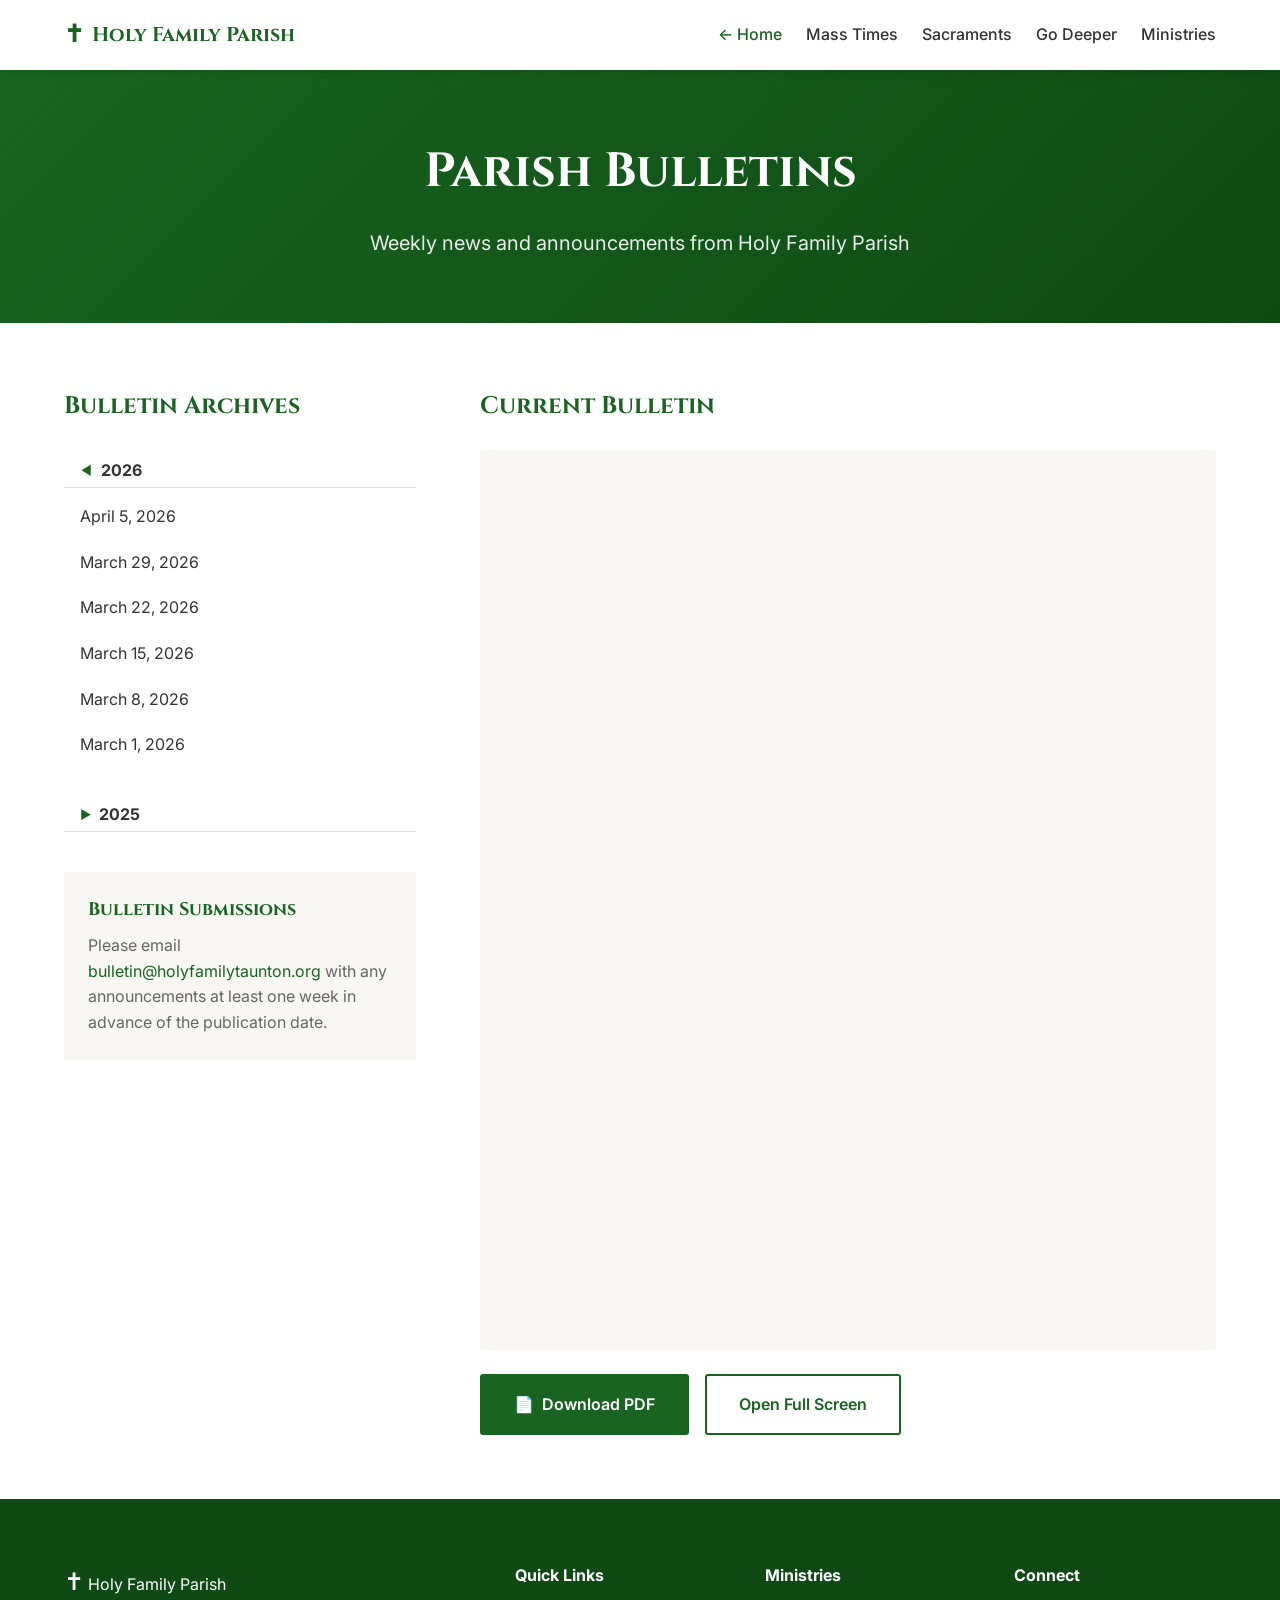
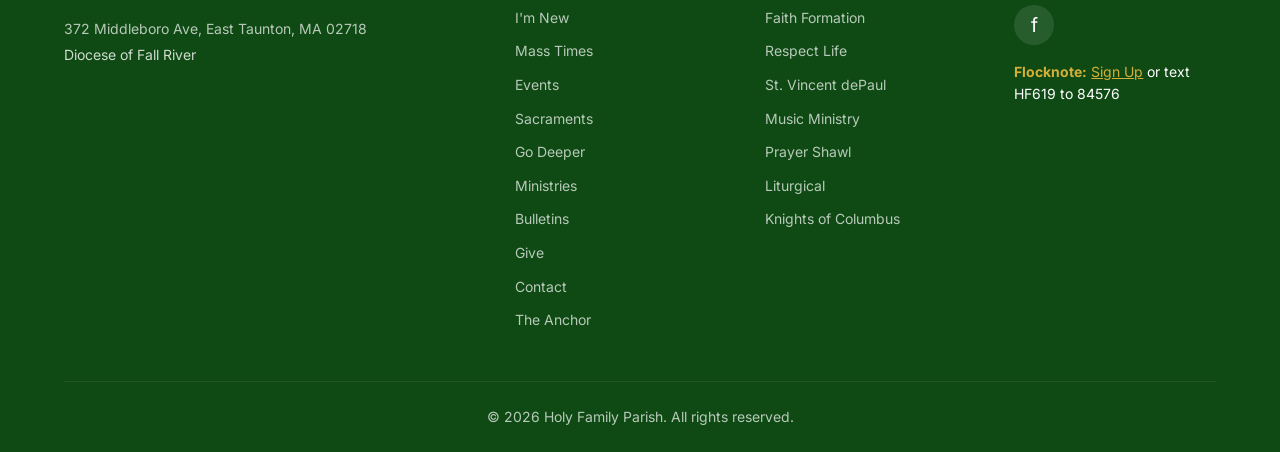
==== pages/bulletins.html @ 8a1aaecc "Initial commit: Holy Family Parish website - Static site with components and pages structure - Build" ====
<!DOCTYPE html>
<html lang="en">
<head>
    <meta charset="UTF-8">
    <meta name="viewport" content="width=device-width, initial-scale=1.0">
    <title>Bulletins - Holy Family Parish</title>
    <link rel="stylesheet" href="../styles.css">
    <link rel="preconnect" href="https://fonts.googleapis.com">
    <link rel="preconnect" href="https://fonts.gstatic.com" crossorigin>
    <link href="https://fonts.googleapis.com/css2?family=Inter:wght@400;500;600;700&family=Cinzel:wght@400;500;600;700&family=Playfair+Display:wght@600;700&display=swap" rel="stylesheet">
</head>
<body>
    <!-- Navigation -->
    <header class="header">
        <nav class="nav container">
            <a href="../index.html" class="logo">
                <span class="logo-icon">&#10013;</span>
                <span class="logo-text">Holy Family Parish</span>
            </a>
            <button class="mobile-menu-btn" aria-label="Toggle menu">
                <span></span>
                <span></span>
                <span></span>
            </button>
            <ul class="nav-links">
                <li><a href="../index.html" class="nav-home-link">&#8592; Home</a></li>
                <li><a href="../index.html#mass-times">Mass Times</a></li>
                <li><a href="sacraments.html">Sacraments</a></li>
                <li><a href="go-deeper.html">Go Deeper</a></li>
                <li><a href="ministries.html">Ministries</a></li>
            </ul>
        </nav>
    </header>

    <!-- Page Header -->
    <section class="page-header">
        <div class="container">
            <h1>Parish Bulletins</h1>
            <p>Weekly news and announcements from Holy Family Parish</p>
        </div>
    </section>

    <!-- Bulletins Section -->
    <section class="bulletins-section section">
        <div class="container">
            <div class="bulletins-layout">
                <div class="bulletins-list">
                    <h2>Bulletin Archives</h2>
                    <div class="bulletin-year-group">
                        <h3 class="bulletin-year-header" data-year="2026">
                            <span class="toggle-icon">&#9660;</span>
                            2026
                        </h3>
                        <ul class="bulletin-links">
                            <li><a href="https://files.ecatholic.com/14093/bulletins/20260405.pdf" target="_blank" rel="noopener">April 5, 2026</a></li>
                            <li><a href="https://files.ecatholic.com/14093/bulletins/20260329.pdf" target="_blank" rel="noopener">March 29, 2026</a></li>
                            <li><a href="https://files.ecatholic.com/14093/bulletins/20260322.pdf" target="_blank" rel="noopener">March 22, 2026</a></li>
                            <li><a href="https://files.ecatholic.com/14093/bulletins/20260315.pdf" target="_blank" rel="noopener">March 15, 2026</a></li>
                            <li><a href="https://files.ecatholic.com/14093/bulletins/20260308.pdf" target="_blank" rel="noopener">March 8, 2026</a></li>
                            <li><a href="https://files.ecatholic.com/14093/bulletins/20260301.pdf" target="_blank" rel="noopener">March 1, 2026</a></li>
                        </ul>
                    </div>
                    <div class="bulletin-year-group collapsed">
                        <h3 class="bulletin-year-header" data-year="2025">
                            <span class="toggle-icon">&#9654;</span>
                            2025
                        </h3>
                        <ul class="bulletin-links">
                            <li><a href="https://files.ecatholic.com/14093/bulletins/20251228.pdf" target="_blank" rel="noopener">December 28, 2025</a></li>
                            <li><a href="https://files.ecatholic.com/14093/bulletins/20251221.pdf" target="_blank" rel="noopener">December 21, 2025</a></li>
                            <li><a href="https://files.ecatholic.com/14093/bulletins/20251214.pdf" target="_blank" rel="noopener">December 14, 2025</a></li>
                            <li><a href="https://files.ecatholic.com/14093/bulletins/20251207.pdf" target="_blank" rel="noopener">December 7, 2025</a></li>
                            <li><a href="https://files.ecatholic.com/14093/bulletins/20251130.pdf" target="_blank" rel="noopener">November 30, 2025</a></li>
                            <li><a href="https://files.ecatholic.com/14093/bulletins/20251123.pdf" target="_blank" rel="noopener">November 23, 2025</a></li>
                            <li><a href="https://files.ecatholic.com/14093/bulletins/20251116.pdf" target="_blank" rel="noopener">November 16, 2025</a></li>
                            <li><a href="https://files.ecatholic.com/14093/bulletins/20251109.pdf" target="_blank" rel="noopener">November 9, 2025</a></li>
                            <li><a href="https://files.ecatholic.com/14093/bulletins/20251102.pdf" target="_blank" rel="noopener">November 2, 2025</a></li>
                            <li><a href="https://files.ecatholic.com/14093/bulletins/20251026.pdf" target="_blank" rel="noopener">October 26, 2025</a></li>
                            <li><a href="https://files.ecatholic.com/14093/bulletins/20251019.pdf" target="_blank" rel="noopener">October 19, 2025</a></li>
                            <li><a href="https://files.ecatholic.com/14093/bulletins/20251012.pdf" target="_blank" rel="noopener">October 12, 2025</a></li>
                            <li><a href="https://files.ecatholic.com/14093/bulletins/20251005.pdf" target="_blank" rel="noopener">October 5, 2025</a></li>
                            <li><a href="https://files.ecatholic.com/14093/bulletins/20250928.pdf" target="_blank" rel="noopener">September 28, 2025</a></li>
                            <li><a href="https://files.ecatholic.com/14093/bulletins/20250921.pdf" target="_blank" rel="noopener">September 21, 2025</a></li>
                            <li><a href="https://files.ecatholic.com/14093/bulletins/20250914.pdf" target="_blank" rel="noopener">September 14, 2025</a></li>
                            <li><a href="https://files.ecatholic.com/14093/bulletins/20250907.pdf" target="_blank" rel="noopener">September 7, 2025</a></li>
                            <li><a href="https://files.ecatholic.com/14093/bulletins/20250831.pdf" target="_blank" rel="noopener">August 31, 2025</a></li>
                            <li><a href="https://files.ecatholic.com/14093/bulletins/20250824.pdf" target="_blank" rel="noopener">August 24, 2025</a></li>
                            <li><a href="https://files.ecatholic.com/14093/bulletins/20250817.pdf" target="_blank" rel="noopener">August 17, 2025</a></li>
                            <li><a href="https://files.ecatholic.com/14093/bulletins/20250810.pdf" target="_blank" rel="noopener">August 10, 2025</a></li>
                            <li><a href="https://files.ecatholic.com/14093/bulletins/20250803.pdf" target="_blank" rel="noopener">August 3, 2025</a></li>
                            <li><a href="https://files.ecatholic.com/14093/bulletins/20250727.pdf" target="_blank" rel="noopener">July 27, 2025</a></li>
                            <li><a href="https://files.ecatholic.com/14093/bulletins/20250720.pdf" target="_blank" rel="noopener">July 20, 2025</a></li>
                            <li><a href="https://files.ecatholic.com/14093/bulletins/20250713.pdf" target="_blank" rel="noopener">July 13, 2025</a></li>
                            <li><a href="https://files.ecatholic.com/14093/bulletins/20250706.pdf" target="_blank" rel="noopener">July 6, 2025</a></li>
                            <li><a href="https://files.ecatholic.com/14093/bulletins/20250629.pdf" target="_blank" rel="noopener">June 29, 2025</a></li>
                            <li><a href="https://files.ecatholic.com/14093/bulletins/20250622.pdf" target="_blank" rel="noopener">June 22, 2025</a></li>
                            <li><a href="https://files.ecatholic.com/14093/bulletins/20250615.pdf" target="_blank" rel="noopener">June 15, 2025</a></li>
                            <li><a href="https://files.ecatholic.com/14093/bulletins/20250608.pdf" target="_blank" rel="noopener">June 8, 2025</a></li>
                            <li><a href="https://files.ecatholic.com/14093/bulletins/20250601.pdf" target="_blank" rel="noopener">June 1, 2025</a></li>
                            <li><a href="https://files.ecatholic.com/14093/bulletins/20250525.pdf" target="_blank" rel="noopener">May 25, 2025</a></li>
                            <li><a href="https://files.ecatholic.com/14093/bulletins/20250518.pdf" target="_blank" rel="noopener">May 18, 2025</a></li>
                            <li><a href="https://files.ecatholic.com/14093/bulletins/20250511.pdf" target="_blank" rel="noopener">May 11, 2025</a></li>
                            <li><a href="https://files.ecatholic.com/14093/bulletins/20250504.pdf" target="_blank" rel="noopener">May 4, 2025</a></li>
                            <li><a href="https://files.ecatholic.com/14093/bulletins/20250427.pdf" target="_blank" rel="noopener">April 27, 2025</a></li>
                            <li><a href="https://files.ecatholic.com/14093/bulletins/20250420.pdf" target="_blank" rel="noopener">April 20, 2025</a></li>
                            <li><a href="https://files.ecatholic.com/14093/bulletins/20250413.pdf" target="_blank" rel="noopener">April 13, 2025</a></li>
                            <li><a href="https://files.ecatholic.com/14093/bulletins/20250406.pdf" target="_blank" rel="noopener">April 6, 2025</a></li>
                            <li><a href="https://files.ecatholic.com/14093/bulletins/20250330.pdf" target="_blank" rel="noopener">March 30, 2025</a></li>
                            <li><a href="https://files.ecatholic.com/14093/bulletins/20250323.pdf" target="_blank" rel="noopener">March 23, 2025</a></li>
                            <li><a href="https://files.ecatholic.com/14093/bulletins/20250316.pdf" target="_blank" rel="noopener">March 16, 2025</a></li>
                            <li><a href="https://files.ecatholic.com/14093/bulletins/20250309.pdf" target="_blank" rel="noopener">March 9, 2025</a></li>
                            <li><a href="https://files.ecatholic.com/14093/bulletins/20250302.pdf" target="_blank" rel="noopener">March 2, 2025</a></li>
                        </ul>
                    </div>
                    <div class="bulletin-submissions">
                        <h3>Bulletin Submissions</h3>
                        <p>Please email <a href="mailto:bulletin@holyfamilytaunton.org">bulletin@holyfamilytaunton.org</a> with any announcements at least one week in advance of the publication date.</p>
                    </div>
                </div>
                <div class="bulletins-preview">
                    <h2>Current Bulletin</h2>
                    <div class="bulletin-preview-container">
                        <iframe src="https://files.ecatholic.com/14093/bulletins/20260405.pdf" class="bulletin-iframe" title="Current Bulletin Preview"></iframe>
                    </div>
                    <div class="bulletin-preview-actions">
                        <a href="https://files.ecatholic.com/14093/bulletins/20260405.pdf" target="_blank" rel="noopener" class="btn btn-primary">
                            <span class="btn-icon">&#128196;</span> Download PDF
                        </a>
                        <a href="https://files.ecatholic.com/14093/bulletins/20260405.pdf" target="_blank" rel="noopener" class="btn btn-secondary">
                            Open Full Screen
                        </a>
                    </div>
                </div>
            </div>
        </div>
    </section>

    <!-- Footer -->
    <footer class="footer">
    <div class="container">
        <div class="footer-grid">
            <div class="footer-brand">
                <span class="logo-icon">&#10013;</span>
                <span class="logo-text">Holy Family Parish</span>
                <p>372 Middleboro Ave, East Taunton, MA 02718</p>
                <p class="diocese">Diocese of Fall River</p>
            </div>
            <div class="footer-links">
                <h4>Quick Links</h4>
                <ul>
                    <li><a href="pages/im-new.html">I'm New</a></li>
                    <li><a href="../index.html#mass-times">Mass Times</a></li>
                    <li><a href="../index.html#events">Events</a></li>
                    <li><a href="pages/sacraments.html">Sacraments</a></li>
                    <li><a href="pages/go-deeper.html">Go Deeper</a></li>
                    <li><a href="pages/ministries.html">Ministries</a></li>
                    <li><a href="pages/bulletins.html">Bulletins</a></li>
                    <li><a href="../index.html#give">Give</a></li>
                    <li><a href="../index.html#contact">Contact</a></li>
                    <li><a href="https://anchornews.org/" target="_blank" rel="noopener">The Anchor</a></li>
                </ul>
            </div>
            <div class="footer-links">
                <h4>Ministries</h4>
                <ul>
                    <li><a href="pages/ministries.html#faith-formation">Faith Formation</a></li>
                    <li><a href="pages/ministries.html#respect-life">Respect Life</a></li>
                    <li><a href="pages/ministries.html#st-vincent-depaul">St. Vincent dePaul</a></li>
                    <li><a href="pages/ministries.html#music-ministry">Music Ministry</a></li>
                    <li><a href="pages/ministries.html#prayer-shawl">Prayer Shawl</a></li>
                    <li><a href="pages/ministries.html#liturgical">Liturgical</a></li>
                    <li><a href="pages/ministries.html#knights-of-columbus">Knights of Columbus</a></li>
                </ul>
            </div>
            <div class="footer-social">
                <h4>Connect</h4>
                <div class="social-links">
                    <a href="https://www.facebook.com/groups/453300811357774" aria-label="Facebook" target="_blank">&#102;</a>
                </div>
                <div class="flocknote">
                    <p><strong>Flocknote:</strong> <a href="https://holyfamilychurch22.flocknote.com/dashboard" target="_blank" rel="noopener">Sign Up</a> or text HF619 to 84576</p>
                </div>
            </div>
        </div>
        <div class="footer-bottom">
            <p>&copy; 2026 Holy Family Parish. All rights reserved.</p>
        </div>
    </div>
</footer>

    <script src="../script.js"></script>
</body>
</html>
---- styles.css ----
/* CSS Custom Properties - Easy to customize for different churches */
:root {
    /* Colors */
    --color-primary: #186420;
    --color-primary-dark: #0f4a14;
    --color-primary-light: #1e7a28;
    --color-secondary: #D4AF37;
    --color-secondary-light: #E8C85A;
    --color-accent: #8b4513;

    --color-text: #333333;
    --color-text-light: #666666;
    --color-text-muted: #888888;

    --color-bg: #ffffff;
    --color-bg-alt: #f8f6f3;
    --color-bg-card: #ffffff;

    --color-border: #e0ddd8;
    --color-shadow: rgba(0, 0, 0, 0.1);

    /* Typography */
    --font-sans: 'Inter', -apple-system, BlinkMacSystemFont, 'Segoe UI', sans-serif;
    --font-display: 'Cinzel', 'Trajan Pro', Georgia, serif;
    --font-trajan: 'Cinzel', 'Trajan Pro', Georgia, serif;

    /* Spacing */
    --space-xs: 0.25rem;
    --space-sm: 0.5rem;
    --space-md: 1rem;
    --space-lg: 1.5rem;
    --space-xl: 2rem;
    --space-2xl: 3rem;
    --space-3xl: 4rem;

    /* Border radius */
    --radius-sm: 2px;
    --radius-md: 3px;
    --radius-lg: 4px;
    --radius-full: 9999px;

    /* Transitions */
    --transition-fast: 150ms ease;
    --transition-normal: 250ms ease;
    --transition-slow: 350ms ease;

    /* Container width */
    --container-max: 1200px;
}

/* Reset & Base Styles */
*, *::before, *::after {
    box-sizing: border-box;
    margin: 0;
    padding: 0;
}

html {
    scroll-behavior: smooth;
}

body {
    font-family: var(--font-sans);
    font-size: 16px;
    line-height: 1.6;
    color: var(--color-text);
    background-color: var(--color-bg);
}

img {
    max-width: 100%;
    height: auto;
    display: block;
}

a {
    color: var(--color-primary);
    text-decoration: none;
    transition: color var(--transition-fast);
}

a:hover {
    color: var(--color-primary-dark);
}

ul {
    list-style: none;
}

/* Utility Classes */
.container {
    width: 100%;
    max-width: var(--container-max);
    margin: 0 auto;
    padding: 0 var(--space-lg);
}

.section {
    padding: var(--space-3xl) 0;
}

.section-alt {
    background-color: var(--color-bg-alt);
}

.section-title {
    font-family: var(--font-display);
    font-size: 2.5rem;
    font-weight: 700;
    text-align: center;
    margin-bottom: var(--space-2xl);
    color: var(--color-primary);
}

/* Buttons */
.btn {
    display: inline-block;
    padding: var(--space-md) var(--space-xl);
    font-family: var(--font-sans);
    font-size: 1rem;
    font-weight: 600;
    text-align: center;
    border: 2px solid transparent;
    border-radius: var(--radius-md);
    cursor: pointer;
    transition: all var(--transition-normal);
}

.btn-primary {
    background-color: var(--color-primary);
    color: white;
    border-color: var(--color-primary);
}

.btn-primary:hover {
    background-color: var(--color-primary-dark);
    border-color: var(--color-primary-dark);
    color: white;
}

.btn-secondary {
    background-color: transparent;
    color: var(--color-primary);
    border-color: var(--color-primary);
}

.btn-secondary:hover {
    background-color: var(--color-primary);
    color: white;
}

.btn-full {
    width: 100%;
}

/* Header & Navigation */
.header {
    position: sticky;
    top: 0;
    background-color: var(--color-bg);
    box-shadow: 0 2px 10px var(--color-shadow);
    z-index: 1000;
}

/* Slideshow Section */
.slideshow {
    position: relative;
    width: 100%;
    height: 400px;
    overflow: hidden;
}

.slideshow-container {
    position: relative;
    width: 100%;
    height: 100%;
}

.slide {
    position: absolute;
    top: 0;
    left: 0;
    width: 100%;
    height: 100%;
    opacity: 0;
    transition: opacity 1s ease-in-out;
}

.slide.active {
    opacity: 1;
}

.slide img {
    width: 100%;
    height: 100%;
    object-fit: cover;
    object-position: center;
}

.slide-indicators {
    position: absolute;
    bottom: 20px;
    left: 50%;
    transform: translateX(-50%);
    display: flex;
    gap: 10px;
    z-index: 10;
}

.indicator {
    width: 12px;
    height: 12px;
    border-radius: 50%;
    background-color: rgba(255, 255, 255, 0.5);
    cursor: pointer;
    transition: background-color var(--transition-fast);
}

.indicator:hover {
    background-color: rgba(255, 255, 255, 0.8);
}

.indicator.active {
    background-color: var(--color-secondary);
}

/* Announcements Section */
.announcements {
    background-color: var(--color-bg-alt);
    padding: var(--space-3xl) 0;
}

.announcements-carousel {
    position: relative;
    display: flex;
    align-items: center;
    justify-content: center;
    gap: var(--space-md);
}

.announcements-track-container {
    overflow: hidden;
    width: 100%;
    max-width: 1100px;
}

.announcements-track {
    display: flex;
    gap: var(--space-lg);
    transition: transform 0.5s ease;
}

.announcement-card {
    flex: 0 0 calc((100% - 48px) / 3);
    background-color: var(--color-bg);
    border-radius: var(--radius-lg);
    box-shadow: 0 4px 20px var(--color-shadow);
    overflow: hidden;
}

.announcement-image {
    width: 100%;
    height: 200px;
    overflow: hidden;
}

.announcement-image img {
    width: 100%;
    height: 100%;
    object-fit: cover;
}

.announcement-content {
    padding: var(--space-lg);
}

.announcement-content h3 {
    font-family: var(--font-display);
    font-size: 1.25rem;
    color: var(--color-primary);
    margin-bottom: var(--space-sm);
}

.announcement-content p {
    color: var(--color-text-light);
    font-size: 0.95rem;
    line-height: 1.6;
}

.announcement-nav {
    background-color: white;
    color: var(--color-primary);
    border: 2px solid var(--color-primary);
    width: 44px;
    height: 44px;
    border-radius: var(--radius-full);
    font-size: 1.5rem;
    cursor: pointer;
    display: flex;
    align-items: center;
    justify-content: center;
    transition: all var(--transition-fast);
    flex-shrink: 0;
}

.announcement-nav:hover {
    background-color: var(--color-primary);
    color: white;
}

.announcement-nav.prev {
    order: -1;
}

.announcements-indicators {
    display: flex;
    justify-content: center;
    gap: var(--space-sm);
    margin-top: var(--space-lg);
}

.announcement-dot {
    width: 12px;
    height: 12px;
    border-radius: var(--radius-full);
    border: none;
    background-color: var(--color-border);
    cursor: pointer;
    transition: background-color var(--transition-fast);
}

.announcement-dot:hover {
    background-color: var(--color-text-muted);
}

.announcement-dot.active {
    background-color: var(--color-primary);
}

.nav {
    display: flex;
    justify-content: space-between;
    align-items: center;
    padding: var(--space-md) var(--space-lg);
}

.logo {
    display: flex;
    align-items: center;
    gap: var(--space-sm);
    font-family: var(--font-display);
    font-size: 1.25rem;
    font-weight: 700;
    color: var(--color-primary);
}

.logo:hover {
    color: var(--color-primary);
}

.logo-icon {
    font-size: 1.5rem;
}

.nav-links {
    display: flex;
    gap: var(--space-lg);
}

.nav-links a {
    font-weight: 500;
    color: var(--color-text);
    padding: var(--space-sm) 0;
    position: relative;
}

.nav-links a::after {
    content: '';
    position: absolute;
    bottom: 0;
    left: 0;
    width: 0;
    height: 2px;
    background-color: var(--color-primary);
    transition: width var(--transition-normal);
}

.nav-links a:hover::after,
.nav-links a.active::after {
    width: 100%;
}

.nav-home-link {
    font-weight: 600;
    color: var(--color-primary) !important;
}

.mobile-menu-btn {
    display: none;
    flex-direction: column;
    gap: 5px;
    background: none;
    border: none;
    cursor: pointer;
    padding: var(--space-sm);
}

.mobile-menu-btn span {
    display: block;
    width: 25px;
    height: 2px;
    background-color: var(--color-text);
    transition: all var(--transition-normal);
}

/* Hero Section */
.hero {
    min-height: 20vh;
    display: flex;
    align-items: center;
    background: linear-gradient(135deg, var(--color-primary) 0%, var(--color-primary-dark) 100%);
    background-size: cover;
    background-position: center;
    position: relative;
}

.hero::before {
    content: '';
    position: absolute;
    inset: 0;
    background: linear-gradient(135deg, rgba(44, 85, 48, 0.9) 0%, rgba(30, 58, 34, 0.95) 100%);
}

.hero-content {
    position: relative;
    z-index: 1;
    text-align: center;
    color: white;
    max-width: 100%;
    margin: 0 auto;
    padding: 0 var(--space-lg);
}

.hero h1 {
    font-family: var(--font-trajan);
    font-size: 3.5rem;
    font-weight: 600;
    margin-bottom: var(--space-sm);
    text-shadow: 0 2px 4px rgba(0, 0, 0, 0.2);
    letter-spacing: 0.02em;
}

.hero-subtitle {
    font-family: var(--font-trajan);
    font-size: 1rem;
    margin-bottom: var(--space-lg);
    opacity: 0.9;
}

.hero-cta {
    display: flex;
    gap: var(--space-sm);
    justify-content: center;
    flex-wrap: wrap;
}

.hero .btn {
    padding: 0.6rem 1.75rem;
    font-size: 0.95rem;
}

.hero .btn-primary {
    background-color: var(--color-secondary);
    border-color: var(--color-secondary);
    color: var(--color-text);
}

.hero .btn-primary:hover {
    background-color: var(--color-secondary-light);
    border-color: var(--color-secondary-light);
}

.hero .btn-secondary {
    background-color: transparent;
    border-color: white;
    color: white;
}

.hero .btn-secondary:hover {
    background-color: white;
    color: var(--color-primary);
}

/* Image Placeholder */
.image-placeholder {
    aspect-ratio: 4/3;
    background-color: var(--color-bg-alt);
    border-radius: var(--radius-lg);
    display: flex;
    align-items: center;
    justify-content: center;
    color: var(--color-text-muted);
    font-size: 1.25rem;
    border: 2px dashed var(--color-border);
}

/* Services Section */
.services-grid {
    display: grid;
    grid-template-columns: repeat(auto-fit, minmax(280px, 1fr));
    gap: var(--space-lg);
}

.daily-mass,
.confession-times,
.adoration-times {
    text-align: center;
    margin-top: var(--space-xl);
    padding: var(--space-lg);
    background-color: var(--color-bg-alt);
    border-radius: var(--radius-md);
}

.daily-mass h3,
.confession-times h3,
.adoration-times h3 {
    font-family: var(--font-display);
    color: var(--color-primary);
    margin-bottom: var(--space-sm);
}

.daily-mass p,
.confession-times p,
.adoration-times p {
    color: var(--color-text-light);
}

.contact-item .diocese {
    font-size: 0.875rem;
    color: var(--color-text-muted);
    margin-top: var(--space-xs);
}

.footer-brand .diocese {
    font-size: 0.875rem;
    opacity: 0.8;
    margin-top: var(--space-xs);
}

.flocknote {
    margin-top: var(--space-md);
    font-size: 0.875rem;
}

.flocknote strong {
    color: var(--color-secondary);
}

.flocknote a {
    color: var(--color-secondary);
    text-decoration: underline;
}

.flocknote a:hover {
    color: var(--color-secondary-light);
}

.service-card {
    background-color: var(--color-bg-alt);
    padding: var(--space-xl);
    border-radius: var(--radius-lg);
    text-align: center;
    box-shadow: 0 4px 20px var(--color-shadow);
    transition: transform var(--transition-normal), box-shadow var(--transition-normal);
}

.service-card:hover {
    transform: translateY(-4px);
    box-shadow: 0 8px 30px var(--color-shadow);
}

.service-day {
    font-size: 0.875rem;
    font-weight: 600;
    text-transform: uppercase;
    letter-spacing: 0.1em;
    color: var(--color-secondary);
}

.service-time {
    font-size: 2.5rem;
    font-weight: 700;
    color: var(--color-primary);
    margin: var(--space-sm) 0;
}

.service-name {
    font-family: var(--font-display);
    font-size: 1.25rem;
    margin-bottom: var(--space-sm);
}

.service-card p {
    color: var(--color-text-light);
    font-size: 0.875rem;
}

/* Sacraments Section */
.sacraments-grid {
    display: grid;
    grid-template-columns: repeat(auto-fit, minmax(300px, 1fr));
    gap: var(--space-lg);
}

.sacrament-card {
    background-color: var(--color-bg);
    padding: var(--space-xl);
    border-radius: var(--radius-lg);
    text-align: center;
    box-shadow: 0 4px 20px var(--color-shadow);
    transition: transform var(--transition-normal), box-shadow var(--transition-normal);
    text-decoration: none;
    display: block;
    color: inherit;
}

.sacrament-card:hover {
    transform: translateY(-4px);
    box-shadow: 0 8px 30px var(--color-shadow);
}

.sacrament-card h3 {
    color: var(--color-primary);
}

.sacrament-icon {
    font-size: 2.5rem;
    margin-bottom: var(--space-md);
    color: var(--color-primary);
}

.sacrament-card h3 {
    font-family: var(--font-display);
    font-size: 1.25rem;
    margin-bottom: var(--space-sm);
    color: var(--color-text);
}

.sacrament-card p {
    color: var(--color-text-light);
    font-size: 0.875rem;
    line-height: 1.5;
}

/* Go Deeper Section */
.go-deeper-section {
    text-align: center;
}

.go-deeper-section .section-subtitle {
    color: var(--color-text-light);
    font-size: 1.125rem;
    margin-top: calc(var(--space-md) * -1);
    margin-bottom: var(--space-xl);
}

.go-deeper-grid {
    display: grid;
    grid-template-columns: repeat(4, 1fr);
    gap: var(--space-lg);
}

.go-deeper-card {
    background-color: var(--color-bg-alt);
    padding: var(--space-xl);
    border-radius: var(--radius-lg);
    text-align: center;
    box-shadow: 0 4px 20px var(--color-shadow);
    transition: transform var(--transition-normal), box-shadow var(--transition-normal);
    text-decoration: none;
    display: block;
    color: inherit;
}

.go-deeper-card:hover {
    transform: translateY(-4px);
    box-shadow: 0 8px 30px var(--color-shadow);
}

.go-deeper-card h3 {
    color: var(--color-primary);
    font-family: var(--font-display);
    font-size: 1.25rem;
    margin-bottom: var(--space-sm);
}

.go-deeper-card p {
    color: var(--color-text-light);
    font-size: 0.875rem;
    line-height: 1.5;
}

/* Sacrament Page Styles */
.sacrament-intro {
    background-color: var(--color-bg-alt);
}

.intro-content {
    max-width: 800px;
    margin: 0 auto;
    text-align: center;
}

.intro-content p {
    color: var(--color-text-light);
    line-height: 1.8;
    font-size: 1.125rem;
}

.intro-content p:last-child {
    margin-bottom: 0;
}

.sacrament-header {
    display: flex;
    align-items: center;
    gap: var(--space-lg);
    margin-bottom: var(--space-md);
}

.sacrament-icon-large {
    font-size: 3.5rem;
    color: var(--color-primary);
    line-height: 1;
}

.sacrament-header h2 {
    margin-bottom: 0;
}

.sacrament-subtitle {
    color: var(--color-text-light);
    font-style: italic;
    margin-bottom: var(--space-xl);
}

/* FORMED & Go Deeper Styles */
.program-item {
    margin-bottom: var(--space-lg);
    padding-bottom: var(--space-lg);
    border-bottom: 1px solid var(--color-border);
}

.program-item:last-child {
    border-bottom: none;
    margin-bottom: 0;
    padding-bottom: 0;
}

.program-item h4 {
    color: var(--color-primary);
    font-family: var(--font-display);
    font-size: 1.125rem;
    margin-bottom: var(--space-sm);
}

.program-item p {
    color: var(--color-text-light);
    line-height: 1.6;
}

.contact-box {
    background-color: var(--color-bg-alt);
    padding: var(--space-lg);
    border-radius: var(--radius-md);
    margin-top: var(--space-xl);
}

.contact-box h4 {
    color: var(--color-primary);
    font-family: var(--font-display);
    margin-bottom: var(--space-sm);
}

.contact-box p {
    margin-bottom: 0;
}

/* Bulletins Page */
.bulletins-section {
    max-width: 1200px;
    margin: 0 auto;
}

.bulletins-layout {
    display: grid;
    grid-template-columns: 1fr 2fr;
    gap: var(--space-2xl);
}

.bulletins-list {
    padding-right: var(--space-md);
}

.bulletins-list h2 {
    font-family: var(--font-display);
    color: var(--color-primary);
    font-size: 1.5rem;
    margin-bottom: var(--space-lg);
}

.bulletin-year-group {
    margin-bottom: var(--space-lg);
}

.bulletin-year-header {
    font-size: 1rem;
    color: var(--color-text);
    margin-bottom: var(--space-sm);
    padding: var(--space-sm) var(--space-md);
    border-bottom: 1px solid var(--color-border);
    cursor: pointer;
    display: flex;
    align-items: center;
    gap: var(--space-sm);
    user-select: none;
    transition: background-color var(--transition-fast);
}

.bulletin-year-header:hover {
    background-color: var(--color-bg-alt);
}

.toggle-icon {
    font-size: 0.75rem;
    color: var(--color-primary);
    transition: transform var(--transition-fast);
}

.bulletin-year-group.collapsed .toggle-icon {
    transform: rotate(0deg);
}

.bulletin-year-group:not(.collapsed) .toggle-icon {
    transform: rotate(90deg);
}

.bulletin-links {
    list-style: none;
    padding: 0;
    margin: 0;
    max-height: 300px;
    overflow-y: auto;
}

.bulletin-year-group.collapsed .bulletin-links {
    max-height: 0;
    overflow: hidden;
}

.bulletin-submissions {
    background-color: var(--color-bg-alt);
    padding: var(--space-lg);
    border-radius: var(--radius-md);
    margin-top: var(--space-xl);
}

.bulletin-submissions h3 {
    font-family: var(--font-display);
    color: var(--color-primary);
    font-size: 1.125rem;
    margin-bottom: var(--space-sm);
}

.bulletin-submissions p {
    color: var(--color-text-light);
    margin: 0;
    line-height: 1.6;
}

.bulletin-submissions a {
    color: var(--color-primary);
}

.bulletin-year-group {
    margin-bottom: var(--space-lg);
}

.bulletin-year-group h3 {
    font-size: 1rem;
    color: var(--color-text);
    margin-bottom: var(--space-sm);
    padding-bottom: var(--space-xs);
    border-bottom: 1px solid var(--color-border);
}

.bulletin-links {
    list-style: none;
    padding: 0;
    margin: 0;
}

.bulletin-links li {
    margin-bottom: var(--space-xs);
}

.bulletin-links a {
    display: block;
    padding: var(--space-sm) var(--space-md);
    color: var(--color-text);
    text-decoration: none;
    border-radius: var(--radius-sm);
    transition: background-color var(--transition-fast), color var(--transition-fast);
}

.bulletin-links a:hover {
    background-color: var(--color-bg-alt);
    color: var(--color-primary);
}

.bulletins-preview h2 {
    font-family: var(--font-display);
    color: var(--color-primary);
    font-size: 1.5rem;
    margin-bottom: var(--space-lg);
}

.bulletin-preview-container {
    background-color: var(--color-bg-alt);
    border-radius: var(--radius-lg);
    overflow: hidden;
    margin-bottom: var(--space-lg);
}

.bulletin-iframe {
    width: 100%;
    height: 900px;
    border: none;
    display: block;
}

.bulletin-preview-actions {
    display: flex;
    gap: var(--space-md);
    flex-wrap: wrap;
}

.btn-icon {
    margin-right: var(--space-xs);
}

/* Godparents & Sponsors */
.godparent-content {
    max-width: 900px;
    margin: 0 auto;
}

.godparent-section {
    margin-bottom: var(--space-2xl);
}

.godparent-section:last-child {
    margin-bottom: 0;
}

.godparent-section h3 {
    font-family: var(--font-display);
    font-size: 1.5rem;
    color: var(--color-primary);
    margin-bottom: var(--space-md);
}

.godparent-section p {
    color: var(--color-text-light);
    line-height: 1.7;
}

.reflection-questions {
    list-style: none;
    padding: 0;
    margin: var(--space-lg) 0;
}

.reflection-questions li {
    position: relative;
    padding-left: var(--space-xl);
    margin-bottom: var(--space-sm);
    color: var(--color-text-light);
    line-height: 1.6;
}

.reflection-questions li::before {
    content: "•";
    position: absolute;
    left: 0;
    color: var(--color-primary);
    font-weight: bold;
}

/* Events Section */
.events-grid {
    display: grid;
    grid-template-columns: 1fr 1fr;
    gap: var(--space-2xl);
    align-items: start;
}

.events-list {
    display: flex;
    flex-direction: column;
    gap: var(--space-lg);
}

/* Calendar Styles */
.calendar-container {
    background-color: var(--color-bg-card);
    border-radius: var(--radius-lg);
    padding: var(--space-lg);
    box-shadow: 0 4px 20px var(--color-shadow);
}

.calendar {
    width: 100%;
}

.calendar-header {
    display: flex;
    justify-content: space-between;
    align-items: center;
    margin-bottom: var(--space-lg);
}

.calendar-header h3 {
    font-family: var(--font-display);
    font-size: 1.25rem;
    color: var(--color-primary);
    margin: 0;
}

.calendar-nav {
    background: none;
    border: none;
    font-size: 1.5rem;
    color: var(--color-primary);
    cursor: pointer;
    padding: var(--space-xs) var(--space-sm);
    border-radius: var(--radius-sm);
    transition: background-color var(--transition-fast);
}

.calendar-nav:hover {
    background-color: var(--color-bg-alt);
}

.calendar-weekdays {
    display: grid;
    grid-template-columns: repeat(7, 1fr);
    gap: 2px;
    margin-bottom: var(--space-sm);
}

.calendar-weekdays span {
    text-align: center;
    font-size: 0.75rem;
    font-weight: 600;
    color: var(--color-text-muted);
    padding: var(--space-xs) 0;
    text-transform: uppercase;
}

.calendar-days {
    display: grid;
    grid-template-columns: repeat(7, 1fr);
    gap: 2px;
}

.calendar-day {
    aspect-ratio: 1;
    display: flex;
    align-items: center;
    justify-content: center;
    font-size: 0.875rem;
    border-radius: var(--radius-sm);
    cursor: default;
    transition: background-color var(--transition-fast);
}

.calendar-day:hover {
    background-color: var(--color-bg-alt);
}

.calendar-day.today {
    background-color: var(--color-primary);
    color: white;
    font-weight: 600;
}

.calendar-day.has-event {
    background-color: var(--color-secondary);
    color: var(--color-text);
    font-weight: 600;
}

.calendar-day.other-month {
    color: var(--color-text-muted);
    opacity: 0.5;
}

/* Modal Styles */
.modal {
    display: none;
    position: fixed;
    top: 0;
    left: 0;
    width: 100%;
    height: 100%;
    background-color: rgba(0, 0, 0, 0.5);
    z-index: 2000;
    align-items: center;
    justify-content: center;
}

.modal.active {
    display: flex;
}

.modal-content {
    background-color: var(--color-bg);
    border-radius: var(--radius-lg);
    max-width: 500px;
    width: 90%;
    max-height: 90vh;
    overflow-y: auto;
    position: relative;
    box-shadow: 0 10px 40px rgba(0, 0, 0, 0.2);
}

.modal-close {
    position: absolute;
    top: var(--space-md);
    right: var(--space-md);
    background: none;
    border: none;
    font-size: 1.5rem;
    color: var(--color-text-muted);
    cursor: pointer;
    width: 36px;
    height: 36px;
    border-radius: var(--radius-full);
    display: flex;
    align-items: center;
    justify-content: center;
    transition: background-color var(--transition-fast);
}

.modal-close:hover {
    background-color: var(--color-bg-alt);
}

.modal-header {
    padding: var(--space-xl);
    padding-bottom: var(--space-md);
    background: linear-gradient(135deg, var(--color-primary) 0%, var(--color-primary-dark) 100%);
    color: white;
}

.modal-date {
    font-size: 0.875rem;
    font-weight: 500;
    text-transform: uppercase;
    letter-spacing: 0.05em;
    opacity: 0.9;
}

.modal-header h2 {
    font-family: var(--font-display);
    font-size: 1.5rem;
    margin-top: var(--space-xs);
}

.modal-body {
    padding: var(--space-xl);
}

.modal-time {
    font-weight: 600;
    color: var(--color-primary);
    margin-bottom: var(--space-md);
}

.modal-description {
    color: var(--color-text-light);
    line-height: 1.7;
}

.event-card {
    display: flex;
    gap: var(--space-lg);
    background-color: var(--color-bg-card);
    padding: var(--space-lg);
    border-radius: var(--radius-lg);
    box-shadow: 0 2px 10px var(--color-shadow);
    transition: transform var(--transition-normal), box-shadow var(--transition-normal);
}

.event-card:hover {
    transform: translateX(8px);
    box-shadow: 0 4px 20px var(--color-shadow);
}

.event-date {
    flex-shrink: 0;
    width: 80px;
    text-align: center;
    padding: var(--space-md);
    background-color: var(--color-primary);
    color: white;
    border-radius: var(--radius-md);
}

.event-month {
    font-size: 0.75rem;
    font-weight: 600;
    text-transform: uppercase;
    letter-spacing: 0.1em;
}

.event-day {
    font-size: 2rem;
    font-weight: 700;
    line-height: 1.2;
}

.event-details h3 {
    font-family: var(--font-display);
    font-size: 1.25rem;
    margin-bottom: var(--space-xs);
}

.event-time {
    font-size: 0.875rem;
    color: var(--color-primary);
    font-weight: 500;
    margin-bottom: var(--space-sm);
}

.event-details p {
    color: var(--color-text-light);
    font-size: 0.875rem;
}

/* Give Section */
.give-content {
    display: grid;
    grid-template-columns: 1fr 1fr;
    gap: var(--space-2xl);
    align-items: start;
}

.give-text p {
    color: var(--color-text-light);
    margin-bottom: var(--space-lg);
}

blockquote {
    background-color: var(--color-bg);
    padding: var(--space-lg);
    border-left: 4px solid var(--color-primary);
    border-radius: var(--radius-md);
    font-style: italic;
    color: var(--color-text-light);
}

blockquote cite {
    display: block;
    margin-top: var(--space-sm);
    font-style: normal;
    font-weight: 600;
    color: var(--color-primary);
}

.give-form {
    background-color: var(--color-bg-card);
    padding: var(--space-xl);
    border-radius: var(--radius-lg);
    box-shadow: 0 4px 20px var(--color-shadow);
}

.donation-amounts {
    display: grid;
    grid-template-columns: repeat(4, 1fr);
    gap: var(--space-sm);
    margin-bottom: var(--space-lg);
}

.amount-btn {
    padding: var(--space-md);
    background-color: var(--color-bg-alt);
    border: 2px solid var(--color-border);
    border-radius: var(--radius-md);
    font-size: 1rem;
    font-weight: 600;
    cursor: pointer;
    transition: all var(--transition-fast);
}

.amount-btn:hover,
.amount-btn.active {
    background-color: var(--color-primary);
    border-color: var(--color-primary);
    color: white;
}

.custom-amount,
.donation-type {
    margin-bottom: var(--space-lg);
}

.custom-amount label,
.donation-type label {
    display: block;
    font-weight: 500;
    margin-bottom: var(--space-sm);
}

.input-group {
    display: flex;
    align-items: center;
    border: 2px solid var(--color-border);
    border-radius: var(--radius-md);
    overflow: hidden;
}

.input-prefix {
    padding: var(--space-md);
    background-color: var(--color-bg-alt);
    border-right: 2px solid var(--color-border);
    font-weight: 600;
    color: var(--color-text-light);
}

.input-group input {
    flex: 1;
    border: none;
    padding: var(--space-md);
    font-size: 1rem;
    outline: none;
}

.input-group input:focus {
    background-color: var(--color-bg-alt);
}

.donation-type select {
    width: 100%;
    padding: var(--space-md);
    border: 2px solid var(--color-border);
    border-radius: var(--radius-md);
    font-size: 1rem;
    font-family: var(--font-sans);
    background-color: var(--color-bg);
    cursor: pointer;
}

/* Contact Section */
.contact-grid {
    display: grid;
    grid-template-columns: 1fr 1fr;
    gap: var(--space-2xl);
}

.contact-info {
    display: flex;
    flex-direction: column;
    gap: var(--space-xl);
}

.contact-item {
    display: flex;
    gap: var(--space-md);
    background-color: var(--color-bg-alt);
    padding: var(--space-lg);
    border-radius: var(--radius-md);
}

.contact-icon {
    width: 48px;
    height: 48px;
    background-color: var(--color-primary);
    color: white;
    border-radius: var(--radius-md);
    display: flex;
    align-items: center;
    justify-content: center;
    font-size: 1.25rem;
    flex-shrink: 0;
}

.contact-item h4 {
    font-size: 1rem;
    margin-bottom: var(--space-xs);
}

.contact-item p {
    color: var(--color-text-light);
    font-size: 0.875rem;
}

.contact-item .contact-phone {
    color: var(--color-text);
    font-weight: 500;
    margin-top: var(--space-xs);
}

.contact-item .contact-detail {
    font-size: 0.8rem;
    color: var(--color-text-light);
    font-style: italic;
}

.contact-item .contact-hours {
    font-size: 0.85rem;
    color: var(--color-text);
    margin-top: var(--space-xs);
}

.contact-form {
    background-color: var(--color-bg-alt);
    padding: var(--space-xl);
    border-radius: var(--radius-lg);
}

.form-group {
    margin-bottom: var(--space-lg);
}

.form-group label {
    display: block;
    font-weight: 500;
    margin-bottom: var(--space-sm);
}

.form-group input,
.form-group select,
.form-group textarea {
    width: 100%;
    padding: var(--space-md);
    border: 2px solid var(--color-border);
    border-radius: var(--radius-md);
    font-size: 1rem;
    font-family: var(--font-sans);
    transition: border-color var(--transition-fast);
}

.form-group input:focus,
.form-group select:focus,
.form-group textarea:focus {
    outline: none;
    border-color: var(--color-primary);
}

.form-group textarea {
    resize: vertical;
    min-height: 100px;
}

/* Staff Section */
.staff-section {
    margin-top: var(--space-3xl);
}

.staff-title {
    font-family: var(--font-display);
    font-size: 1.75rem;
    color: var(--color-primary);
    text-align: center;
    margin-bottom: var(--space-xl);
}

.staff-category {
    font-family: var(--font-sans);
    font-size: 1.125rem;
    font-weight: 600;
    color: var(--color-primary);
    margin: var(--space-xl) 0 var(--space-lg);
    text-align: center;
}

.staff-grid {
    display: flex;
    flex-wrap: wrap;
    justify-content: center;
    gap: var(--space-lg);
    margin-bottom: var(--space-lg);
}

.staff-card {
    background-color: var(--color-bg-alt);
    padding: var(--space-lg);
    border-radius: var(--radius-md);
    border: 1px solid var(--color-border);
    transition: box-shadow var(--transition-fast), transform var(--transition-fast);
    min-width: 240px;
    flex: 0 0 auto;
}

.staff-card.has-photo {
    display: flex;
    align-items: center;
    gap: var(--space-lg);
    min-width: 300px;
}

.staff-photo {
    width: 100px;
    height: 100px;
    border-radius: var(--radius-sm);
    object-fit: cover;
    flex-shrink: 0;
    border: 3px solid var(--color-primary);
}

.staff-card .staff-info {
    text-align: left;
}

.staff-card:hover {
    box-shadow: 0 4px 12px rgba(0, 0, 0, 0.1);
    transform: translateY(-2px);
}

.staff-card h5 {
    font-size: 1rem;
    font-weight: 600;
    color: var(--color-text);
    margin-bottom: var(--space-xs);
}

.staff-role {
    color: var(--color-primary);
    font-size: 0.875rem;
    font-weight: 500;
    margin-bottom: var(--space-sm);
}

.staff-phone {
    color: var(--color-text-light);
    font-size: 0.875rem;
    margin-bottom: var(--space-xs);
}

.staff-email {
    color: var(--color-text-light);
    font-size: 0.875rem;
    text-decoration: none;
    transition: color var(--transition-fast);
    display: block;
    word-wrap: break-word;
    overflow-wrap: break-word;
}

.staff-email:hover {
    color: var(--color-primary);
}

/* Footer */
.footer {
    background-color: var(--color-primary-dark);
    color: white;
    padding: var(--space-3xl) 0 var(--space-lg);
}

.footer-grid {
    display: grid;
    grid-template-columns: 2fr 1fr 1fr 1fr;
    gap: var(--space-2xl);
    margin-bottom: var(--space-2xl);
}

.footer-brand .logo-icon,
.footer-brand .logo-text {
    color: white;
}

.footer-brand p {
    margin-top: var(--space-md);
    opacity: 0.7;
    font-size: 0.875rem;
}

.footer-links h4,
.footer-social h4 {
    font-size: 1rem;
    margin-bottom: var(--space-md);
}

.footer-links ul {
    display: flex;
    flex-direction: column;
    gap: var(--space-sm);
}

.footer-links a {
    color: rgba(255, 255, 255, 0.7);
    font-size: 0.875rem;
    transition: color var(--transition-fast);
}

.footer-links a:hover {
    color: white;
}

.social-links {
    display: flex;
    gap: var(--space-md);
}

.social-links a {
    width: 40px;
    height: 40px;
    background-color: rgba(255, 255, 255, 0.1);
    border-radius: var(--radius-full);
    display: flex;
    align-items: center;
    justify-content: center;
    color: white;
    font-size: 1.25rem;
    transition: background-color var(--transition-fast);
}

.social-links a:hover {
    background-color: var(--color-secondary);
}

.footer-bottom {
    padding-top: var(--space-lg);
    border-top: 1px solid rgba(255, 255, 255, 0.1);
    text-align: center;
    font-size: 0.875rem;
    opacity: 0.7;
}

/* Page Header (for internal pages) */
.page-header {
    padding: var(--space-3xl) var(--space-lg);
    background: linear-gradient(135deg, var(--color-primary) 0%, var(--color-primary-dark) 100%);
    color: white;
    text-align: center;
}

.page-header h1 {
    font-family: var(--font-display);
    font-size: 3rem;
    margin-bottom: var(--space-md);
}

.page-header p {
    font-size: 1.25rem;
    opacity: 0.9;
    max-width: 600px;
    margin: 0 auto;
}

/* Ministry Sections */
.ministry-grid {
    display: grid;
    grid-template-columns: 1fr 1fr;
    gap: var(--space-2xl);
    align-items: center;
}

.ministry-grid.reverse {
    direction: rtl;
}

.ministry-grid.reverse > * {
    direction: ltr;
}

.ministry-content h2 {
    font-family: var(--font-display);
    font-size: 2rem;
    color: var(--color-primary);
    margin-bottom: var(--space-md);
}

.ministry-content h3 {
    font-family: var(--font-display);
    font-size: 1.25rem;
    color: var(--color-text);
    margin-top: var(--space-xl);
    margin-bottom: var(--space-sm);
}

.ministry-content p {
    color: var(--color-text-light);
    line-height: 1.7;
}

.ministry-list {
    list-style: disc;
    padding-left: var(--space-xl);
    color: var(--color-text-light);
}

.ministry-list li {
    margin-bottom: var(--space-sm);
}

.ministry-news {
    background-color: var(--color-bg-alt);
    padding: var(--space-lg);
    border-radius: var(--radius-md);
    border-left: 4px solid var(--color-primary);
    margin-bottom: var(--space-lg);
}

.ministry-news h3 {
    margin-top: 0;
}

.document-links {
    margin: var(--space-lg) 0;
}

.doc-link {
    color: var(--color-primary);
    text-decoration: none;
    font-weight: 500;
}

.doc-link:hover {
    text-decoration: underline;
}

.pillars-grid {
    display: grid;
    grid-template-columns: repeat(2, 1fr);
    gap: var(--space-lg);
    margin: var(--space-lg) 0;
}

.pillar {
    background-color: var(--color-bg-alt);
    padding: var(--space-lg);
    border-radius: var(--radius-md);
}

.pillar h4 {
    color: var(--color-primary);
    font-size: 1rem;
    margin-bottom: var(--space-sm);
}

.pillar p {
    margin: 0;
    font-size: 0.9rem;
}

.ministry-quote {
    background-color: var(--color-bg-alt);
    padding: var(--space-lg);
    border-radius: var(--radius-md);
    font-style: italic;
    margin-top: var(--space-xl);
}

.ministry-quote cite {
    display: block;
    text-align: right;
    font-style: normal;
    font-weight: 500;
    color: var(--color-primary);
    margin-top: var(--space-sm);
}

.contacts-grid {
    display: grid;
    grid-template-columns: repeat(auto-fit, minmax(150px, 1fr));
    gap: var(--space-md);
    margin-top: var(--space-md);
}

.contact-person {
    background-color: var(--color-bg-alt);
    padding: var(--space-md);
    border-radius: var(--radius-sm);
    text-align: center;
}

.contact-person .contact-role {
    display: block;
    font-size: 0.85rem;
    color: var(--color-text-light);
    margin-bottom: var(--space-xs);
}

.contact-person .contact-name {
    font-weight: 600;
    color: var(--color-text);
}

/* Call to Action Section */
.cta {
    background: linear-gradient(135deg, var(--color-primary) 0%, var(--color-primary-dark) 100%);
    color: white;
    text-align: center;
}

.cta h2 {
    font-family: var(--font-display);
    font-size: 2.5rem;
    margin-bottom: var(--space-md);
}

.cta p {
    font-size: 1.125rem;
    opacity: 0.9;
    margin-bottom: var(--space-xl);
    max-width: 600px;
    margin-left: auto;
    margin-right: auto;
}

.cta-buttons {
    display: flex;
    gap: var(--space-md);
    justify-content: center;
    flex-wrap: wrap;
}

.cta .btn-primary {
    background-color: var(--color-secondary);
    border-color: var(--color-secondary);
    color: var(--color-text);
}

.cta .btn-primary:hover {
    background-color: var(--color-secondary-light);
    border-color: var(--color-secondary-light);
}

.cta .btn-secondary {
    background-color: transparent;
    border-color: white;
    color: white;
}

.cta .btn-secondary:hover {
    background-color: white;
    color: var(--color-primary);
}

/* Welcome Page Styles */
.welcome-content {
    max-width: 900px;
    margin: 0 auto;
}

.welcome-intro {
    font-size: 1.25rem;
    color: var(--color-text-light);
    text-align: center;
    margin-bottom: var(--space-2xl);
    line-height: 1.7;
}

.what-to-expect {
    background-color: var(--color-bg-alt);
    padding: var(--space-xl);
    border-radius: var(--radius-lg);
    margin-bottom: var(--space-2xl);
}

.what-to-expect h3 {
    font-family: var(--font-display);
    font-size: 1.5rem;
    color: var(--color-primary);
    margin-bottom: var(--space-md);
}

.what-to-expect > p {
    color: var(--color-text-light);
    margin-bottom: var(--space-lg);
}

.expect-list {
    list-style: disc;
    padding-left: var(--space-xl);
    color: var(--color-text-light);
}

.expect-list li {
    margin-bottom: var(--space-md);
    line-height: 1.6;
}

.expect-list li strong {
    color: var(--color-text);
}

.welcome-cta {
    text-align: center;
    background-color: var(--color-bg-alt);
    padding: var(--space-xl);
    border-radius: var(--radius-lg);
    border: 2px solid var(--color-border);
}

.welcome-cta h3 {
    font-family: var(--font-display);
    font-size: 1.5rem;
    color: var(--color-primary);
    margin-bottom: var(--space-sm);
}

.welcome-cta p {
    color: var(--color-text-light);
    margin-bottom: var(--space-lg);
}

.welcome-cta-buttons {
    display: flex;
    gap: var(--space-md);
    justify-content: center;
    flex-wrap: wrap;
}

/* Faith Journey Section */
.faith-journey-grid {
    display: grid;
    grid-template-columns: 1fr 1fr;
    gap: var(--space-xl);
    margin-bottom: var(--space-2xl);
}

.faith-journey-card {
    background-color: var(--color-bg-card);
    padding: var(--space-xl);
    border-radius: var(--radius-md);
    box-shadow: 0 2px 10px var(--color-shadow);
}

.faith-journey-card h3 {
    font-family: var(--font-display);
    font-size: 1.5rem;
    color: var(--color-primary);
    margin-bottom: var(--space-md);
}

.faith-journey-card p {
    color: var(--color-text-light);
    line-height: 1.7;
    margin-bottom: var(--space-md);
}

.faith-journey-card p:last-child {
    margin-bottom: 0;
}

.faith-formation-contact {
    text-align: center;
    background-color: var(--color-bg-card);
    padding: var(--space-xl);
    border-radius: var(--radius-md);
    box-shadow: 0 2px 10px var(--color-shadow);
    max-width: 400px;
    margin: 0 auto;
}

.faith-formation-contact h3 {
    font-family: var(--font-display);
    font-size: 1.25rem;
    color: var(--color-primary);
    margin-bottom: var(--space-md);
}

.faith-formation-contact .contact-name {
    font-size: 1.125rem;
    color: var(--color-text);
    margin-bottom: var(--space-xs);
}

.faith-formation-contact .contact-title {
    color: var(--color-text-muted);
    font-size: 0.95rem;
    margin-bottom: var(--space-md);
}

.faith-formation-contact .contact-phone,
.faith-formation-contact .contact-email {
    margin-bottom: var(--space-xs);
}

.faith-formation-contact a {
    color: var(--color-primary);
}

.faith-formation-contact a:hover {
    color: var(--color-primary-dark);
}

@media (max-width: 768px) {
    .faith-journey-grid {
        grid-template-columns: 1fr;
    }
}

/* Join Parish Page Styles */
.section-subtitle {
    font-size: 1.25rem;
    color: var(--color-text-light);
    text-align: center;
    margin-top: calc(-1 * var(--space-xl));
    margin-bottom: var(--space-2xl);
}

.join-content {
    display: grid;
    grid-template-columns: 1fr 1.5fr;
    gap: var(--space-2xl);
    align-items: start;
}

.join-info {
    background-color: var(--color-bg-alt);
    padding: var(--space-xl);
    border-radius: var(--radius-lg);
}

.join-info h3 {
    font-family: var(--font-display);
    font-size: 1.5rem;
    color: var(--color-primary);
    margin-bottom: var(--space-md);
}

.join-info > p {
    color: var(--color-text-light);
    margin-bottom: var(--space-lg);
}

.join-benefits {
    list-style: disc;
    padding-left: var(--space-xl);
    color: var(--color-text-light);
}

.join-benefits li {
    margin-bottom: var(--space-sm);
    line-height: 1.5;
}

.join-form-container {
    max-width: 600px;
}

.join-form {
    background-color: var(--color-bg-alt);
    padding: var(--space-2xl);
    border-radius: var(--radius-lg);
    box-shadow: 0 4px 20px var(--color-shadow);
}

.join-form h3 {
    font-family: var(--font-display);
    font-size: 1.5rem;
    color: var(--color-primary);
    margin-bottom: var(--space-xl);
    text-align: center;
}

.form-row {
    margin-bottom: var(--space-lg);
}

.form-row-2 {
    display: grid;
    grid-template-columns: 1fr 1fr;
    gap: var(--space-md);
}

.form-row-3 {
    display: grid;
    grid-template-columns: 1fr 1fr 1fr;
    gap: var(--space-md);
}

.join-form .form-group {
    margin-bottom: var(--space-md);
}

.join-form .form-group label {
    display: block;
    font-weight: 500;
    margin-bottom: var(--space-xs);
    font-size: 0.9rem;
}

.join-form .form-group input[type="text"],
.join-form .form-group input[type="tel"],
.join-form .form-group input[type="email"],
.join-form .form-group textarea {
    width: 100%;
    padding: var(--space-md);
    border: 2px solid var(--color-border);
    border-radius: var(--radius-md);
    font-size: 1rem;
    font-family: var(--font-sans);
    transition: border-color var(--transition-fast);
}

.join-form .form-group input:focus,
.join-form .form-group textarea:focus {
    outline: none;
    border-color: var(--color-primary);
}

.form-checkboxes {
    margin-bottom: var(--space-lg);
}

.checkbox-label {
    display: flex;
    align-items: center;
    gap: var(--space-sm);
    margin-bottom: var(--space-sm);
    cursor: pointer;
    font-weight: 400;
}

.checkbox-label input[type="checkbox"] {
    width: 18px;
    height: 18px;
    accent-color: var(--color-primary);
    cursor: pointer;
}

/* Responsive Design */
@media (max-width: 992px) {
    .give-content,
    .contact-grid {
        grid-template-columns: 1fr;
    }

    .footer-grid {
        grid-template-columns: 1fr 1fr;
    }
}

@media (max-width: 768px) {
    .nav-links {
        position: fixed;
        top: 60px;
        left: 0;
        right: 0;
        background-color: var(--color-bg);
        flex-direction: column;
        padding: var(--space-lg);
        gap: var(--space-md);
        box-shadow: 0 4px 20px var(--color-shadow);
        display: none;
    }

    .nav-links.active {
        display: flex;
    }

    .mobile-menu-btn {
        display: flex;
    }

    .hero h1 {
        font-size: 1.75rem;
        white-space: normal;
    }

    .hero-subtitle {
        font-size: 0.9rem;
    }

    .section-title {
        font-size: 2rem;
    }

    .event-card {
        flex-direction: column;
        text-align: center;
    }

    .event-date {
        width: 100%;
        display: flex;
        align-items: center;
        justify-content: center;
        gap: var(--space-sm);
    }

    .donation-amounts {
        grid-template-columns: repeat(2, 1fr);
    }

    .footer-grid {
        grid-template-columns: 1fr;
        gap: var(--space-xl);
    }

    .ministry-grid,
    .ministry-grid.reverse {
        grid-template-columns: 1fr;
        direction: ltr;
    }

    .ministry-image {
        order: -1;
    }

    .pillars-grid {
        grid-template-columns: 1fr;
    }

    .page-header {
        padding: var(--space-2xl) var(--space-lg);
    }

    .page-header h1 {
        font-size: 2rem;
    }

    .page-header p {
        font-size: 1rem;
    }

    .cta h2 {
        font-size: 1.75rem;
    }

    .cta-buttons {
        flex-direction: column;
        align-items: center;
    }

    .im-new-quick {
        flex-direction: column;
        gap: var(--space-sm);
    }

    .join-content {
        grid-template-columns: 1fr;
    }

    .join-info {
        order: 2;
    }

    .form-row-2,
    .form-row-3 {
        grid-template-columns: 1fr;
    }

    .join-form {
        padding: var(--space-lg);
    }

    .welcome-cta-buttons {
        flex-direction: column;
        align-items: center;
    }

    .slideshow {
        height: 250px;
    }

    .events-grid {
        grid-template-columns: 1fr;
    }

    .calendar-container {
        order: -1;
    }

    .announcement-card {
        flex: 0 0 calc((100% - 24px) / 2);
    }

    .sacrament-header {
        flex-direction: column;
        text-align: center;
    }

    .sacrament-icon-large {
        font-size: 3rem;
    }

    .go-deeper-grid {
        grid-template-columns: repeat(2, 1fr);
    }
}

@media (max-width: 768px) {
    .announcements-track-container {
        max-width: 400px;
    }

    .announcement-card {
        flex: 0 0 100%;
    }

    .go-deeper-grid {
        grid-template-columns: 1fr;
    }

    .bulletins-layout {
        grid-template-columns: 1fr;
    }

    .bulletins-preview {
        order: -1;
    }

    .bulletin-iframe {
        height: 400px;
    }
}
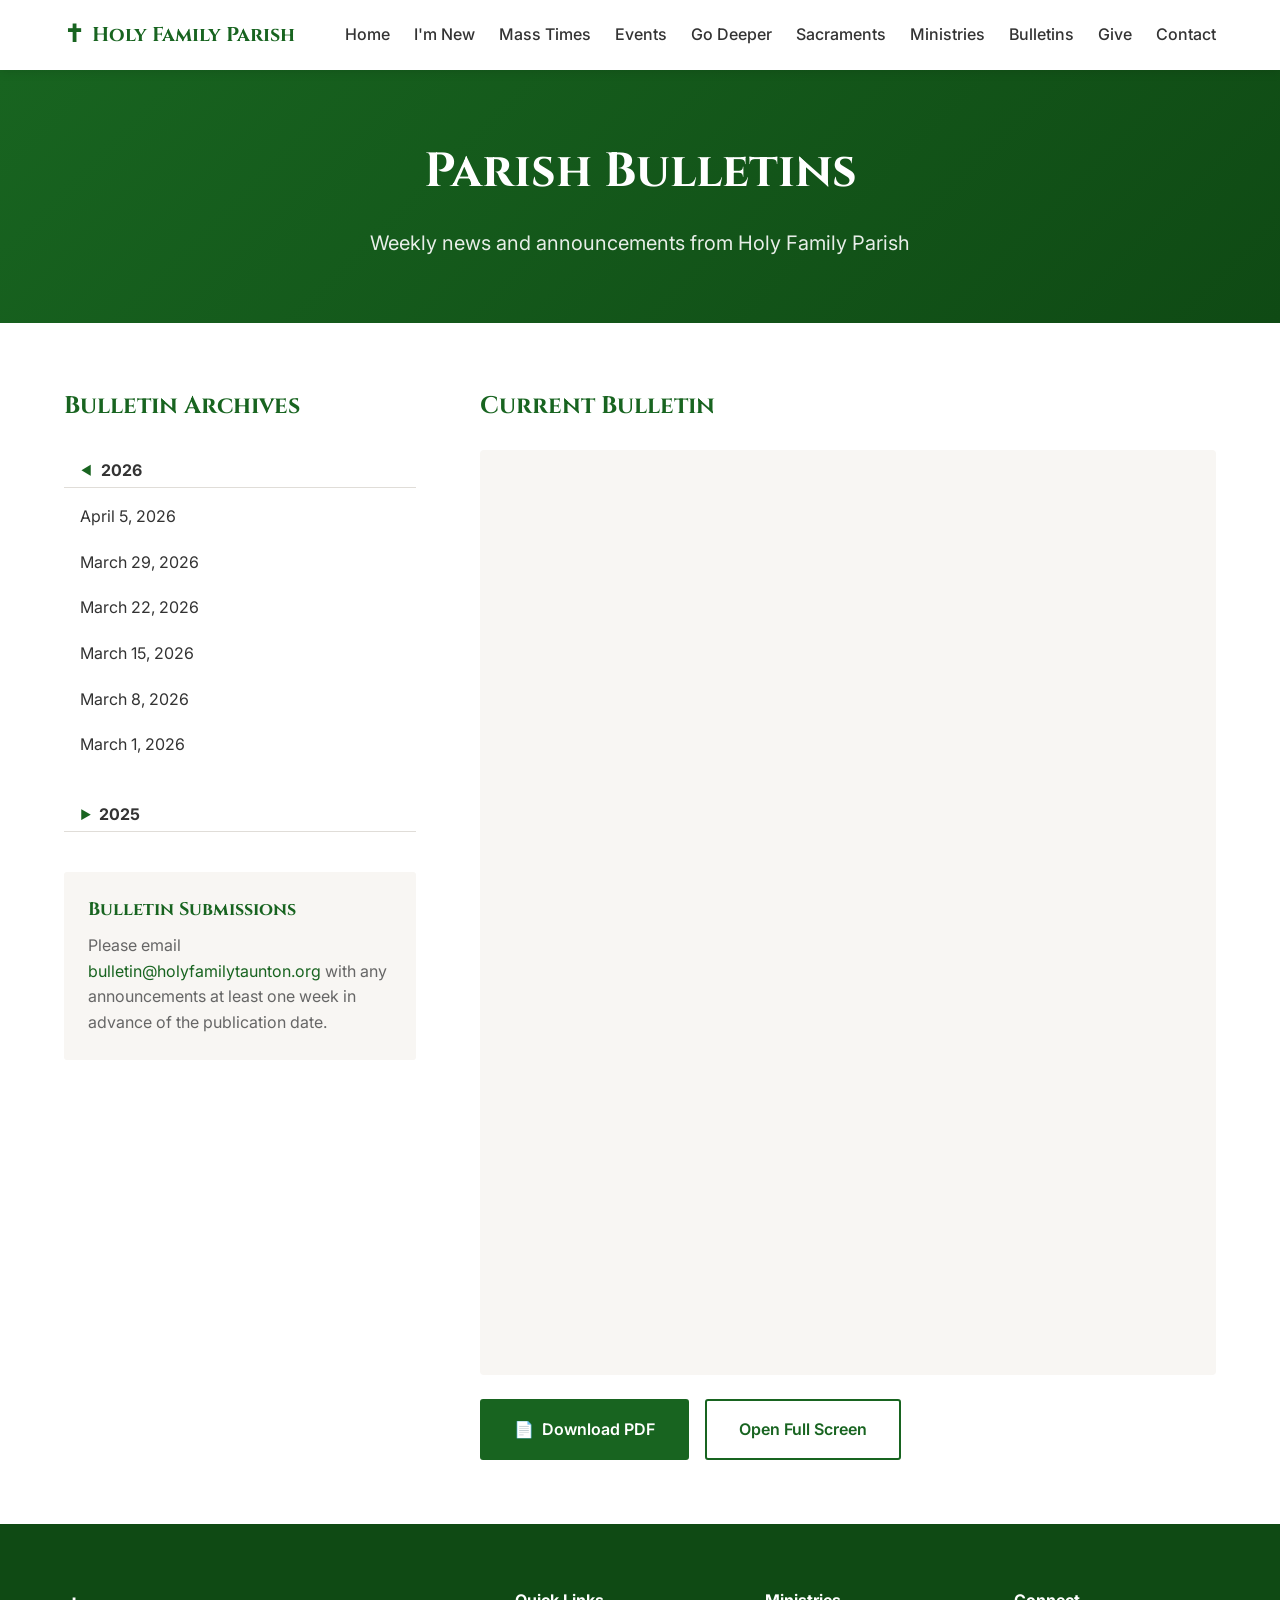
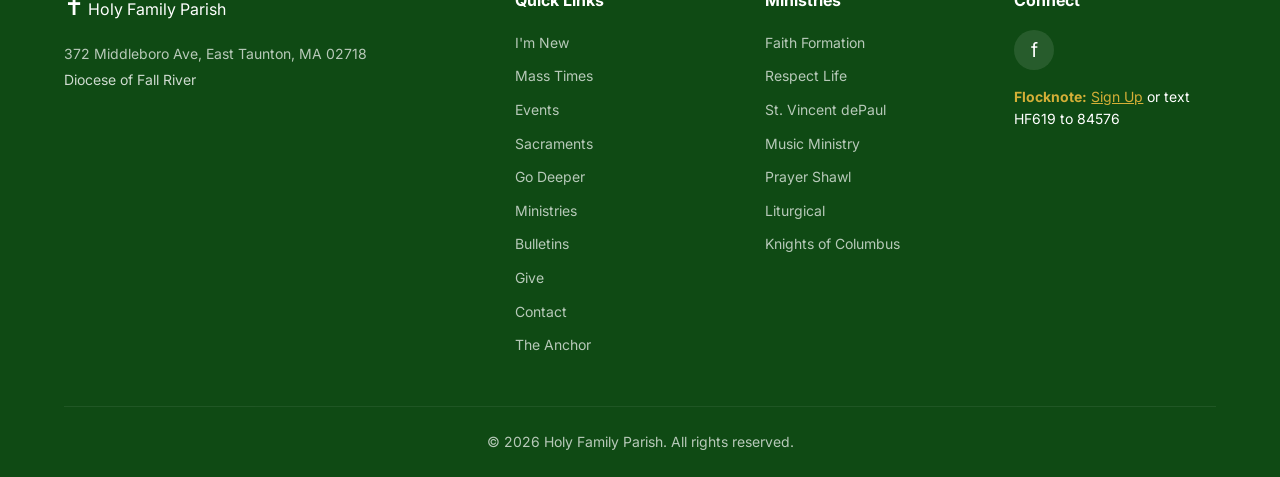
==== commit cdd2cca4: "adding fancy hover dropdowns. I also fixed the bulletin display window." ====
--- a/pages/bulletins.html
+++ b/pages/bulletins.html
@@ -23,11 +23,52 @@
                 <span></span>
             </button>
             <ul class="nav-links">
-                <li><a href="../index.html" class="nav-home-link">&#8592; Home</a></li>
+                <li><a href="../index.html">Home</a></li>
+                <li class="has-dropdown">
+                    <a href="im-new.html">I'm New</a>
+                    <ul class="dropdown">
+                        <li><a href="im-new.html#welcome">Welcome</a></li>
+                        <li><a href="im-new.html#faith-journey">Faith Journey</a></li>
+                        <li><a href="im-new.html#join-parish">Join Our Parish</a></li>
+                    </ul>
+                </li>
                 <li><a href="../index.html#mass-times">Mass Times</a></li>
-                <li><a href="sacraments.html">Sacraments</a></li>
-                <li><a href="go-deeper.html">Go Deeper</a></li>
-                <li><a href="ministries.html">Ministries</a></li>
+                <li><a href="../index.html#events">Events</a></li>
+                <li class="has-dropdown">
+                    <a href="go-deeper.html">Go Deeper</a>
+                    <ul class="dropdown">
+                        <li><a href="go-deeper.html#formed">FORMED</a></li>
+                        <li><a href="go-deeper.html#hfmen">HFMen</a></li>
+                        <li><a href="go-deeper.html#womens-bible-study">Women's Bible Study</a></li>
+                        <li><a href="go-deeper.html#ocia">OCIA</a></li>
+                    </ul>
+                </li>
+                <li class="has-dropdown">
+                    <a href="sacraments.html">Sacraments</a>
+                    <ul class="dropdown">
+                        <li><a href="sacraments.html#baptism">Baptism</a></li>
+                        <li><a href="sacraments.html#first-communion">First Communion</a></li>
+                        <li><a href="sacraments.html#confirmation">Confirmation</a></li>
+                        <li><a href="sacraments.html#matrimony">Matrimony</a></li>
+                        <li><a href="sacraments.html#anointing">Anointing of the Sick</a></li>
+                        <li><a href="sacraments.html#godparents-sponsors">Godparents & Sponsors</a></li>
+                    </ul>
+                </li>
+                <li class="has-dropdown">
+                    <a href="ministries.html">Ministries</a>
+                    <ul class="dropdown">
+                        <li><a href="ministries.html#faith-formation">Faith Formation</a></li>
+                        <li><a href="ministries.html#respect-life">Respect Life</a></li>
+                        <li><a href="ministries.html#st-vincent-depaul">St. Vincent dePaul</a></li>
+                        <li><a href="ministries.html#music-ministry">Music Ministry</a></li>
+                        <li><a href="ministries.html#prayer-shawl">Prayer Shawl</a></li>
+                        <li><a href="ministries.html#liturgical">Liturgical</a></li>
+                        <li><a href="ministries.html#knights-of-columbus">Knights of Columbus</a></li>
+                    </ul>
+                </li>
+                <li><a href="bulletins.html">Bulletins</a></li>
+                <li><a href="../index.html#give">Give</a></li>
+                <li><a href="../index.html#contact">Contact</a></li>
             </ul>
         </nav>
     </header>
@@ -120,7 +161,7 @@
                 <div class="bulletins-preview">
                     <h2>Current Bulletin</h2>
                     <div class="bulletin-preview-container">
-                        <iframe src="https://files.ecatholic.com/14093/bulletins/20260405.pdf" class="bulletin-iframe" title="Current Bulletin Preview"></iframe>
+                        <iframe src="https://files.ecatholic.com/14093/bulletins/20260405.pdf#toolbar=0&navpanes=0" class="bulletin-iframe" title="Current Bulletin Preview"></iframe>
                     </div>
                     <div class="bulletin-preview-actions">
                         <a href="https://files.ecatholic.com/14093/bulletins/20260405.pdf" target="_blank" rel="noopener" class="btn btn-primary">
@@ -148,13 +189,13 @@
             <div class="footer-links">
                 <h4>Quick Links</h4>
                 <ul>
-                    <li><a href="pages/im-new.html">I'm New</a></li>
+                    <li><a href="im-new.html">I'm New</a></li>
                     <li><a href="../index.html#mass-times">Mass Times</a></li>
                     <li><a href="../index.html#events">Events</a></li>
-                    <li><a href="pages/sacraments.html">Sacraments</a></li>
-                    <li><a href="pages/go-deeper.html">Go Deeper</a></li>
-                    <li><a href="pages/ministries.html">Ministries</a></li>
-                    <li><a href="pages/bulletins.html">Bulletins</a></li>
+                    <li><a href="sacraments.html">Sacraments</a></li>
+                    <li><a href="go-deeper.html">Go Deeper</a></li>
+                    <li><a href="ministries.html">Ministries</a></li>
+                    <li><a href="bulletins.html">Bulletins</a></li>
                     <li><a href="../index.html#give">Give</a></li>
                     <li><a href="../index.html#contact">Contact</a></li>
                     <li><a href="https://anchornews.org/" target="_blank" rel="noopener">The Anchor</a></li>
@@ -163,13 +204,13 @@
             <div class="footer-links">
                 <h4>Ministries</h4>
                 <ul>
-                    <li><a href="pages/ministries.html#faith-formation">Faith Formation</a></li>
-                    <li><a href="pages/ministries.html#respect-life">Respect Life</a></li>
-                    <li><a href="pages/ministries.html#st-vincent-depaul">St. Vincent dePaul</a></li>
-                    <li><a href="pages/ministries.html#music-ministry">Music Ministry</a></li>
-                    <li><a href="pages/ministries.html#prayer-shawl">Prayer Shawl</a></li>
-                    <li><a href="pages/ministries.html#liturgical">Liturgical</a></li>
-                    <li><a href="pages/ministries.html#knights-of-columbus">Knights of Columbus</a></li>
+                    <li><a href="ministries.html#faith-formation">Faith Formation</a></li>
+                    <li><a href="ministries.html#respect-life">Respect Life</a></li>
+                    <li><a href="ministries.html#st-vincent-depaul">St. Vincent dePaul</a></li>
+                    <li><a href="ministries.html#music-ministry">Music Ministry</a></li>
+                    <li><a href="ministries.html#prayer-shawl">Prayer Shawl</a></li>
+                    <li><a href="ministries.html#liturgical">Liturgical</a></li>
+                    <li><a href="ministries.html#knights-of-columbus">Knights of Columbus</a></li>
                 </ul>
             </div>
             <div class="footer-social">
--- a/styles.css
+++ b/styles.css
@@ -390,9 +390,80 @@
     width: 100%;
 }
 
-.nav-home-link {
-    font-weight: 600;
-    color: var(--color-primary) !important;
+/* Dropdown Navigation */
+.nav-links li.has-dropdown {
+    position: relative;
+}
+
+/* Invisible hover bridge to prevent gap issues */
+.nav-links li.has-dropdown::after {
+    content: '';
+    position: absolute;
+    top: 100%;
+    left: 0;
+    right: 0;
+    height: 15px;
+}
+
+.dropdown {
+    position: absolute;
+    top: calc(100% + 15px);
+    left: 0;
+    min-width: 200px;
+    background-color: var(--color-bg-alt);
+    box-shadow: 0 8px 30px rgba(0, 0, 0, 0.2);
+    border-radius: var(--radius-md);
+    opacity: 0;
+    visibility: hidden;
+    transform: translateY(-10px);
+    transition: all var(--transition-normal);
+    z-index: 100;
+    padding: var(--space-sm) 0;
+    list-style: none;
+    margin: 0;
+}
+
+/* Dropdown arrow pointer */
+.dropdown::before,
+.dropdown::after {
+    content: '';
+    position: absolute;
+    top: -10px;
+    left: 20px;
+    border: solid transparent;
+    border-width: 0 10px 10px 10px;
+}
+
+.dropdown::before {
+    border-bottom-color: var(--color-shadow);
+}
+
+.dropdown::after {
+    top: -9px;
+    border-bottom-color: var(--color-bg-alt);
+}
+
+.nav-links li.has-dropdown:hover .dropdown {
+    opacity: 1;
+    visibility: visible;
+    transform: translateY(0);
+}
+
+.dropdown li a {
+    display: block;
+    padding: var(--space-sm) var(--space-md);
+    color: var(--color-text);
+    text-decoration: none;
+    transition: background-color var(--transition-fast);
+}
+
+.dropdown li a:hover {
+    background-color: var(--color-primary);
+    color: white;
+}
+
+.dropdown li a::after {
+    display: none;
 }
 
 .mobile-menu-btn {
@@ -678,8 +749,18 @@
     box-shadow: 0 4px 20px var(--color-shadow);
     transition: transform var(--transition-normal), box-shadow var(--transition-normal);
     text-decoration: none;
-    display: block;
+    display: flex;
+    flex-direction: column;
+    align-items: center;
     color: inherit;
+}
+
+.go-deeper-card img {
+    width: 150px;
+    height: 150px;
+    object-fit: cover;
+    border-radius: 50%;
+    margin-bottom: var(--space-md);
 }
 
 .go-deeper-card:hover {
@@ -934,7 +1015,7 @@
 
 .bulletin-iframe {
     width: 100%;
-    height: 900px;
+    height: 925px;
     border: none;
     display: block;
 }
@@ -1365,7 +1446,7 @@
 /* Contact Section */
 .contact-grid {
     display: grid;
-    grid-template-columns: 1fr 1fr;
+    grid-template-columns: 1fr 1.5fr;
     gap: var(--space-2xl);
 }
 
@@ -1381,19 +1462,6 @@
     background-color: var(--color-bg-alt);
     padding: var(--space-lg);
     border-radius: var(--radius-md);
-}
-
-.contact-icon {
-    width: 48px;
-    height: 48px;
-    background-color: var(--color-primary);
-    color: white;
-    border-radius: var(--radius-md);
-    display: flex;
-    align-items: center;
-    justify-content: center;
-    font-size: 1.25rem;
-    flex-shrink: 0;
 }
 
 .contact-item h4 {
@@ -1517,7 +1585,7 @@
     border-radius: var(--radius-sm);
     object-fit: cover;
     flex-shrink: 0;
-    border: 3px solid var(--color-primary);
+    border: 3px solid var(--color-border);
 }
 
 .staff-card .staff-info {
@@ -1662,29 +1730,72 @@
 }
 
 /* Ministry Sections */
-.ministry-grid {
+.section-grid {
     display: grid;
     grid-template-columns: 1fr 1fr;
     gap: var(--space-2xl);
     align-items: center;
 }
 
-.ministry-grid.reverse {
+.section-grid.reverse {
     direction: rtl;
 }
 
-.ministry-grid.reverse > * {
+.section-grid.reverse > * {
     direction: ltr;
 }
 
-.ministry-content h2 {
+/* Ministry Media Section - supports both images and videos */
+.section-media,
+.section-media {
+    display: flex;
+    align-items: center;
+    justify-content: center;
+}
+
+.section-media img {
+    width: 300px;
+    height: 300px;
+    object-fit: cover;
+    border-radius: 50%;
+}
+
+.section-media.rectangular img {
+    width: 100%;
+    max-width: 400px;
+    height: auto;
+    aspect-ratio: 16/9;
+    border-radius: var(--radius-md);
+}
+
+/* Video embed container */
+.section-video {
+    position: relative;
+    width: 100%;
+    max-width: 400px;
+    padding-bottom: 56.25%; /* 16:9 aspect ratio */
+    border-radius: var(--radius-md);
+    overflow: hidden;
+}
+
+.section-video iframe {
+    position: absolute;
+    top: 0;
+    left: 0;
+    width: 100%;
+    height: 100%;
+    border: none;
+    border-radius: var(--radius-md);
+}
+
+.section-content h2 {
     font-family: var(--font-display);
     font-size: 2rem;
     color: var(--color-primary);
     margin-bottom: var(--space-md);
 }
 
-.ministry-content h3 {
+.section-content h3 {
     font-family: var(--font-display);
     font-size: 1.25rem;
     color: var(--color-text);
@@ -1692,22 +1803,22 @@
     margin-bottom: var(--space-sm);
 }
 
-.ministry-content p {
+.section-content p {
     color: var(--color-text-light);
     line-height: 1.7;
 }
 
-.ministry-list {
+.section-list {
     list-style: disc;
     padding-left: var(--space-xl);
     color: var(--color-text-light);
 }
 
-.ministry-list li {
+.section-list li {
     margin-bottom: var(--space-sm);
 }
 
-.ministry-news {
+.section-news {
     background-color: var(--color-bg-alt);
     padding: var(--space-lg);
     border-radius: var(--radius-md);
@@ -1715,7 +1826,7 @@
     margin-bottom: var(--space-lg);
 }
 
-.ministry-news h3 {
+.section-news h3 {
     margin-top: 0;
 }
 
@@ -1757,7 +1868,7 @@
     font-size: 0.9rem;
 }
 
-.ministry-quote {
+.section-quote {
     background-color: var(--color-bg-alt);
     padding: var(--space-lg);
     border-radius: var(--radius-md);
@@ -1765,7 +1876,7 @@
     margin-top: var(--space-xl);
 }
 
-.ministry-quote cite {
+.section-quote cite {
     display: block;
     text-align: right;
     font-style: normal;
@@ -2170,6 +2281,22 @@
         display: flex;
     }
 
+    /* Mobile Dropdown Styles */
+    .dropdown {
+        position: static;
+        opacity: 1;
+        visibility: visible;
+        transform: none;
+        box-shadow: none;
+        padding: var(--space-xs) 0 var(--space-xs) var(--space-lg);
+        display: none;
+        background-color: transparent;
+    }
+
+    .has-dropdown.open .dropdown {
+        display: block;
+    }
+
     .hero h1 {
         font-size: 1.75rem;
         white-space: normal;
@@ -2205,13 +2332,13 @@
         gap: var(--space-xl);
     }
 
-    .ministry-grid,
-    .ministry-grid.reverse {
+    .section-grid,
+    .section-grid.reverse {
         grid-template-columns: 1fr;
         direction: ltr;
     }
 
-    .ministry-image {
+    .section-media {
         order: -1;
     }
 
